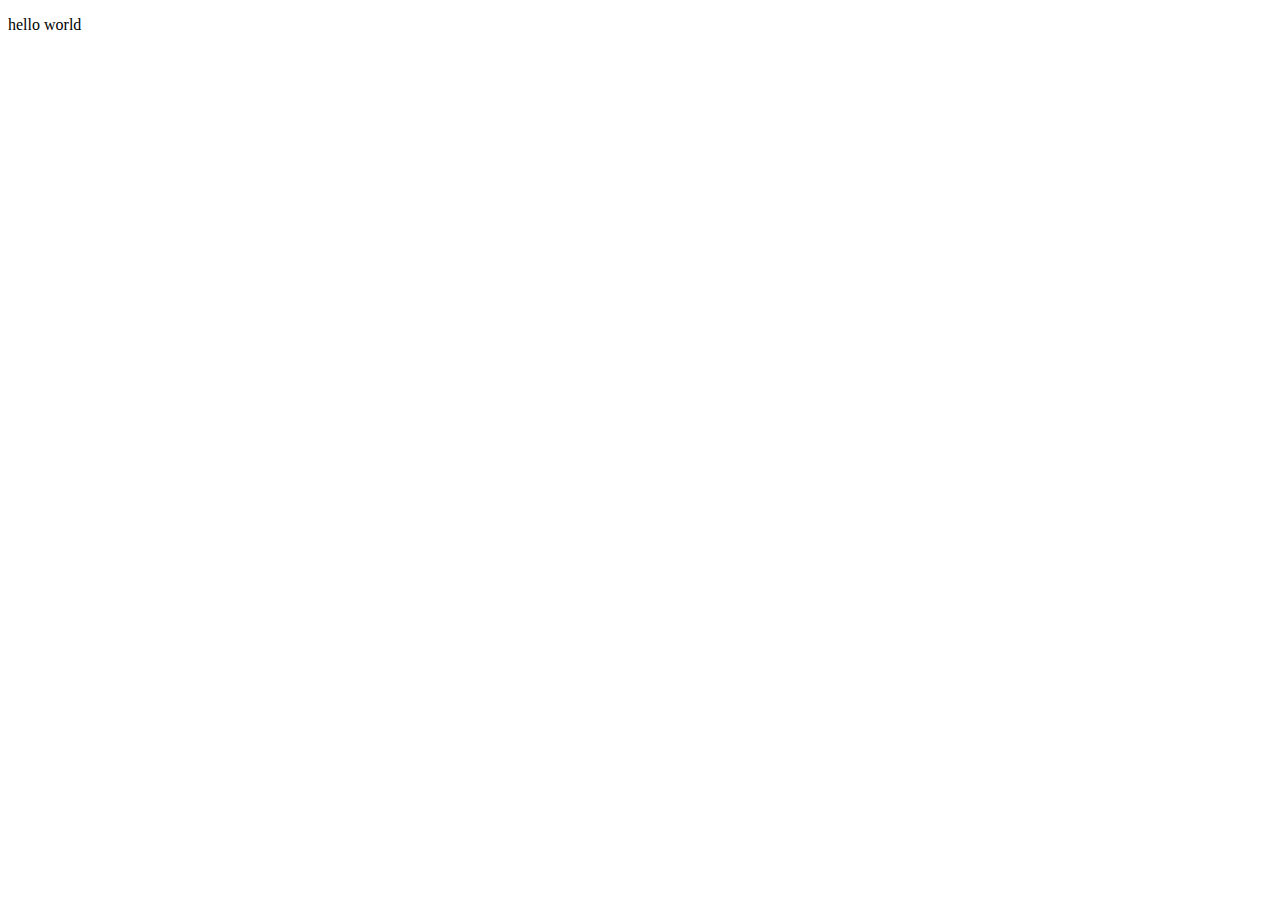
==== index.html @ 1653ec2c "add styles.css" ====
<!DOCTYPE html>
<html lang="en">

<head>
    <meta charset="UTF-8">
    <title>Document</title>
    <link rel="stylesheet" href="styles/styles.css">
</head>

<body>
        <!-- https://milangrahovac.github.io/myCV/ -->

    
<div class="header"></div>

<main>
<p>hello world</p>
</main>

<div class="footer"></div>

</body>
</html>
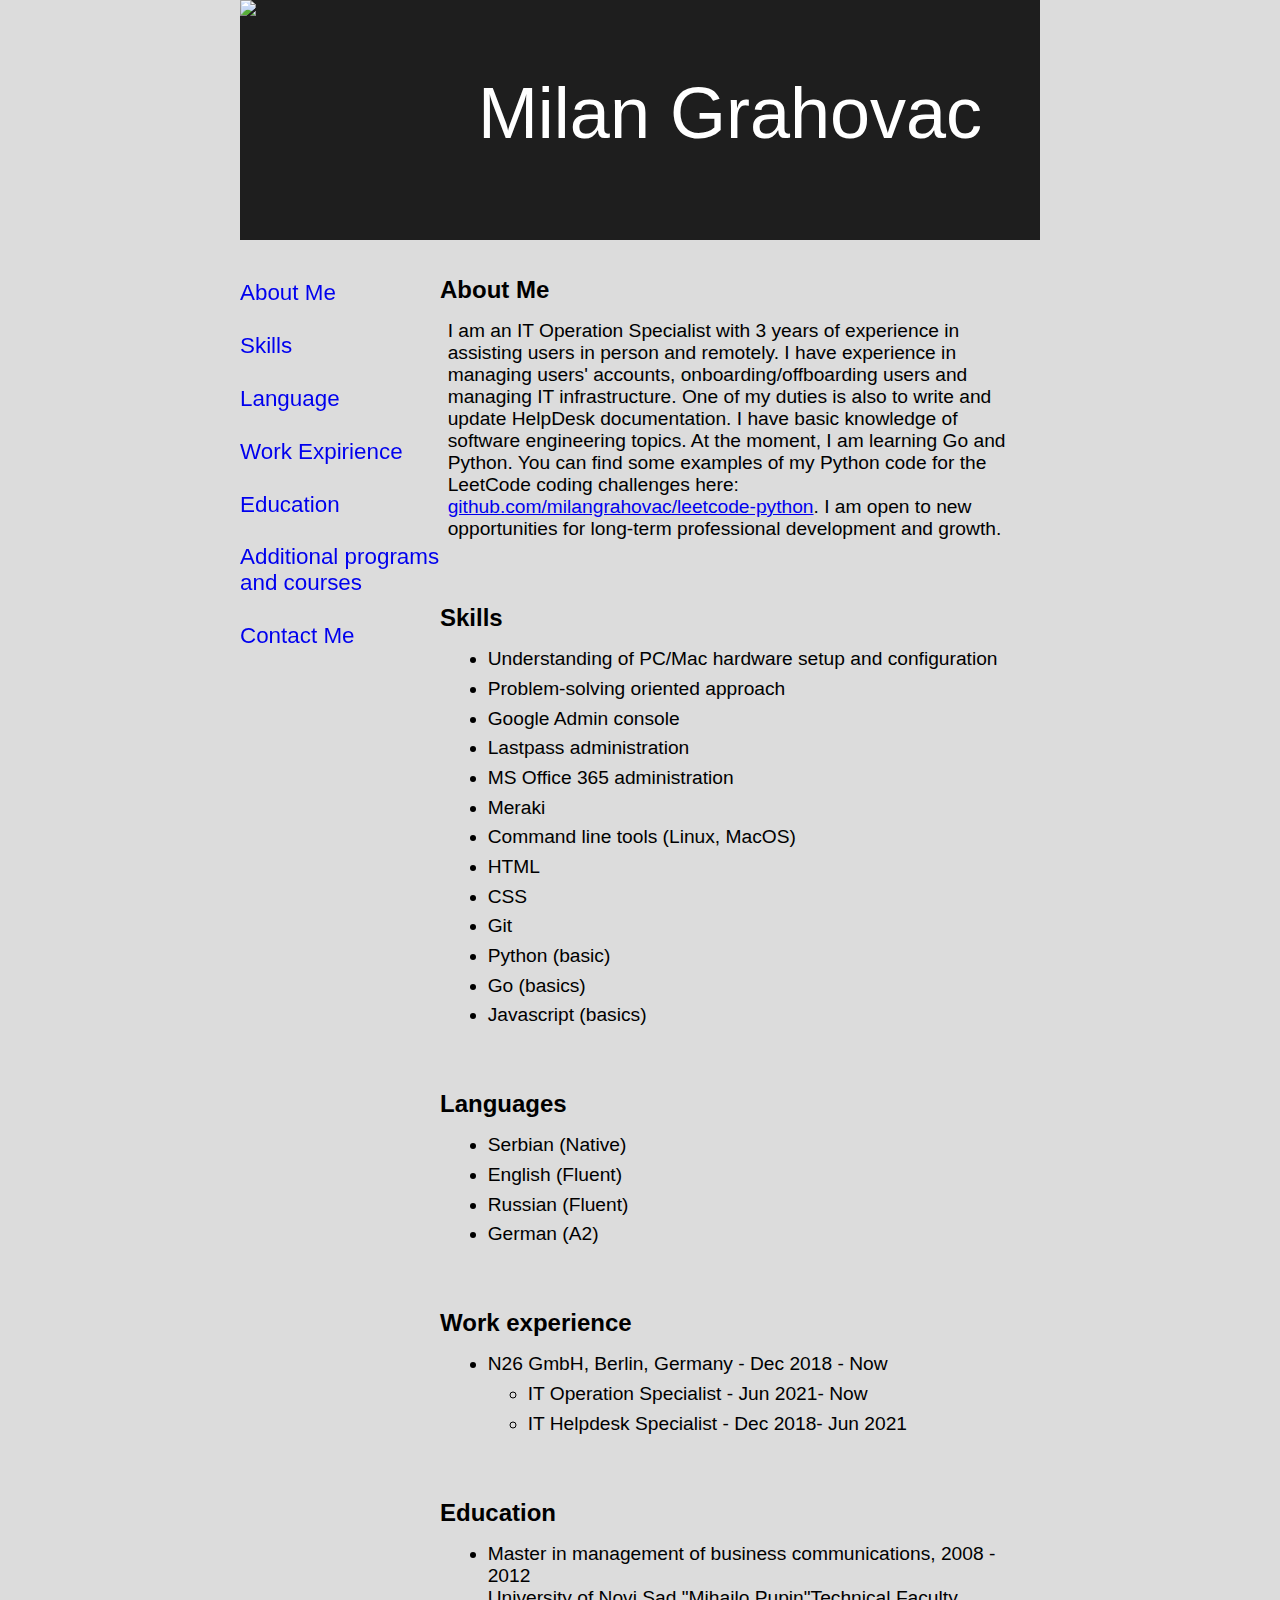
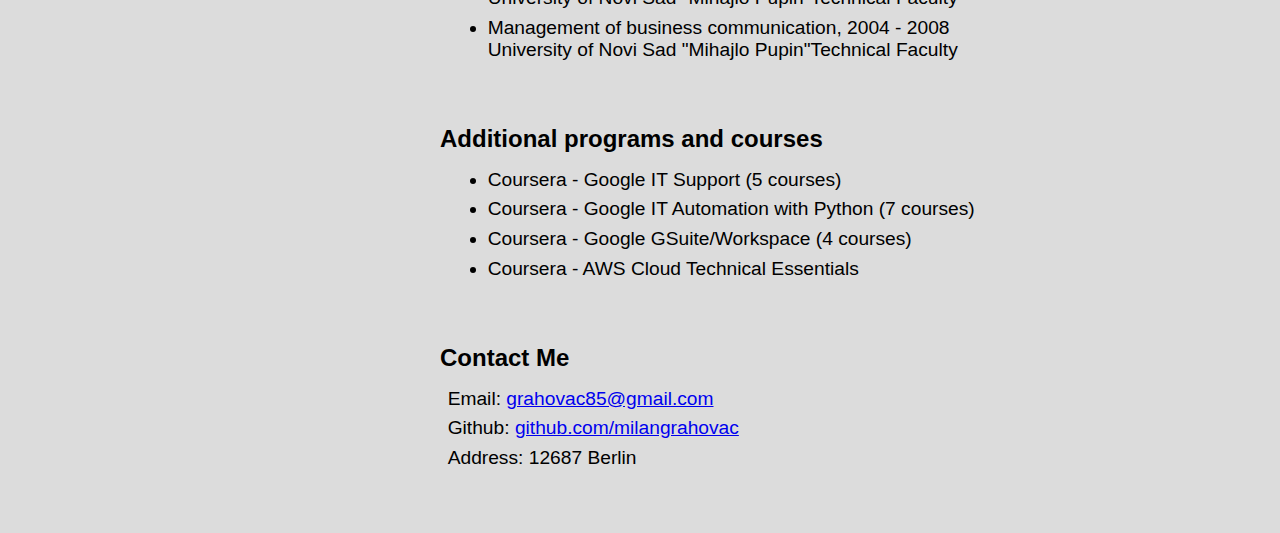
==== commit f5a4034e: "Update index.html" ====
--- a/index.html
+++ b/index.html
@@ -3,21 +3,130 @@
 
 <head>
     <meta charset="UTF-8">
-    <title>Document</title>
-    <link rel="stylesheet" href="styles/styles.css">
+    <meta http-equiv="X-UA-Compatible" content="IE=edge">
+    <meta name="viewport" content="width=device-width, initial-scale=1.0">
+    <link rel="stylesheet" href="styles/style.css">
+    <title>Milan Grahovac</title>
 </head>
 
 <body>
-        <!-- https://milangrahovac.github.io/myCV/ -->
 
-    
-<div class="header"></div>
+    <header>
+        <div class="image-box">
+            <img src="imgs/Milan.jpeg" height="250px">
+        </div>
+        <div id="name">
+            <p>Milan Grahovac</p>
+        </div>
+    </header>
 
-<main>
-<p>hello world</p>
-</main>
 
-<div class="footer"></div>
+    <div class="sidebar">
+        <ul>
+            <li><a href="#about">About Me</a></li>
+            <li><a href="#skills">Skills</a></li>
+            <li><a href="#languages">Language</a></li>
+            <li><a href="#work">Work Expirience</a></li>
+            <li><a href="#education">Education</a></li>
+            <li><a href="#courses">Additional programs and courses</a></li>
+            <li><a href="#contact">Contact Me</a></li>
+        </ul>
+    </div>
+        
+
+    <section>
+
+        <div id="about">
+            <h1>About Me</h1>
+            <p>
+                I am an IT Operation Specialist with 3 years of experience in assisting users in person and remotely. I have experience in
+                managing users' accounts, onboarding/offboarding users and managing IT infrastructure. One of my duties is also to write and update HelpDesk
+                documentation.
+                I have basic knowledge of software engineering topics. At the moment, I am learning Go and Python. You can find some
+                examples of my Python code for the LeetCode coding challenges here: <a href="https://github.com/milangrahovac/leetcode- python">github.com/milangrahovac/leetcode-python</a>.
+                I am open to new opportunities for long-term professional development and growth.
+            </p>
+        </div>
+
+        <div id="skills">
+            <h1>Skills</h1>
+            <ul>
+                <li>Understanding of PC/Mac hardware setup and configuration</li>
+                <li>Problem-solving oriented approach</li>
+                <li>Google Admin console</li>
+                <li>Lastpass administration</li>
+                <li>MS Office 365 administration</li>
+                <li>Meraki</li>
+                <li>Command line tools (Linux, MacOS)</li>
+                <li>HTML</li>
+                <li>CSS</li>
+                <li>Git</li>
+                <li>Python (basic)</li>
+                <li>Go (basics)</li>
+                <li>Javascript (basics)</li>
+            </ul>
+        </div>
+
+
+        <div id="languages">
+            <h1>Languages</h1>
+
+            <ul>
+                <li>Serbian (Native)</li>
+                <li>English (Fluent)</li>
+                <li>Russian (Fluent)</li>
+                <li>German (A2)</li>
+            </ul>
+        </div>
+
+
+        <div id="work">
+            <h1>Work experience</h1>
+            <ul>
+                <li>N26 GmbH, Berlin, Germany - Dec 2018 - Now</li>
+                    <ul>
+                        <li>IT Operation Specialist - Jun 2021- Now</li>
+                        <li>IT Helpdesk Specialist - Dec 2018- Jun 2021</li>
+                    </ul>
+            </ul>
+        </div>
+
+
+        <div id="education">
+            <h1>Education</h1>
+            <ul>
+                <li>Master in management of business communications, 2008 - 2012<br>
+                    University of Novi Sad "Mihajlo Pupin"Technical Faculty
+                </li>
+                <li>Management of business communication,  2004 - 2008<br>
+                    University of Novi Sad "Mihajlo Pupin"Technical Faculty
+                </li>
+
+        </div>
+
+
+        <div id="courses">
+            <h1>Additional programs and courses</h1>
+            <ul>
+                <li>Coursera - Google IT Support (5 courses)</li>
+                <li>Coursera - Google IT Automation with Python (7 courses)</li>
+                <li>Coursera - Google GSuite/Workspace (4 courses)</li>
+                <li>Coursera - AWS Cloud Technical Essentials</li>
+            </ul>
+        </div>
+
+
+        <div id="contact">
+            <h1>Contact Me</h1>
+            <p>Email: <a href="mailto:grahovac85@gmail.com">grahovac85@gmail.com</a></p>
+            <p>Github: <a href="github.com/milangrahovac">github.com/milangrahovac</a></p>
+            <p>Address: 12687 Berlin</p>
+        </div>
+
+    </section>
+
+
 
 </body>
+
 </html>
--- a/styles/style.css
+++ b/styles/style.css
@@ -0,0 +1,109 @@
+body, p, a, div, li {
+    font-size: 1em;
+    font-family:'Trebuchet MS', 'Lucida Sans Unicode', 'Lucida Grande', 'Lucida Sans', Arial, sans-serif;
+}
+
+body {
+    background-color: gainsboro;
+    min-width: 800px;
+    width: 60%;
+    margin: 0;
+    padding: 0;
+    margin: auto;
+}
+
+header {
+    width: 60%;
+    min-width: 800px;
+    height: 240px;
+    background-color: rgb(30, 30, 30);
+    z-index: 1;
+    overflow: hidden;
+
+}
+
+.image-box {
+    width: 200px;
+    height: 100%;
+    float: left;
+}
+
+.image-box img {
+    margin-right: 0;
+    padding-right: 0;
+}
+
+
+#name {
+    color: white;
+    font-size: 4.5em;
+    text-align: center;
+    padding-left: 20px;
+    padding-right: 20px;
+}
+
+.sidebar {
+    height: 100%;
+    width: 200px;
+    position: fixed;
+    top: 230px;
+    font-size: 1.4em;
+    margin-left: 0;
+    padding-left: 0;
+
+}
+
+.sidebar ul {
+    margin: 0; 
+    padding: 0; 
+    margin-top: 50px;
+    list-style-type: none;
+}
+
+.sidebar li {
+    color: lightcoral;
+    padding-bottom: 1.2em;
+
+}
+.sidebar li a {
+    text-decoration: none;
+}
+
+
+section {
+    float: right;
+    width: 600px;
+    margin-top: 20px;
+}
+   
+
+section div {
+    margin-bottom: 4em;
+}
+
+section h1 {
+    font-size: 1.5em;
+    font-weight: 600;
+}
+
+section p, 
+section li {
+    font-size: 1.2em;
+    font-weight: 400;
+    margin: 0.4em;
+
+}
+
+#work ul > li li {
+    font-weight: 600;
+    list-style-type: disc;
+    background-color: darkmagenta;
+}
+
+
+#work ul li ul {
+    font-weight: 600;
+    list-style-type: none;
+    background-color: darkmagenta;
+
+}
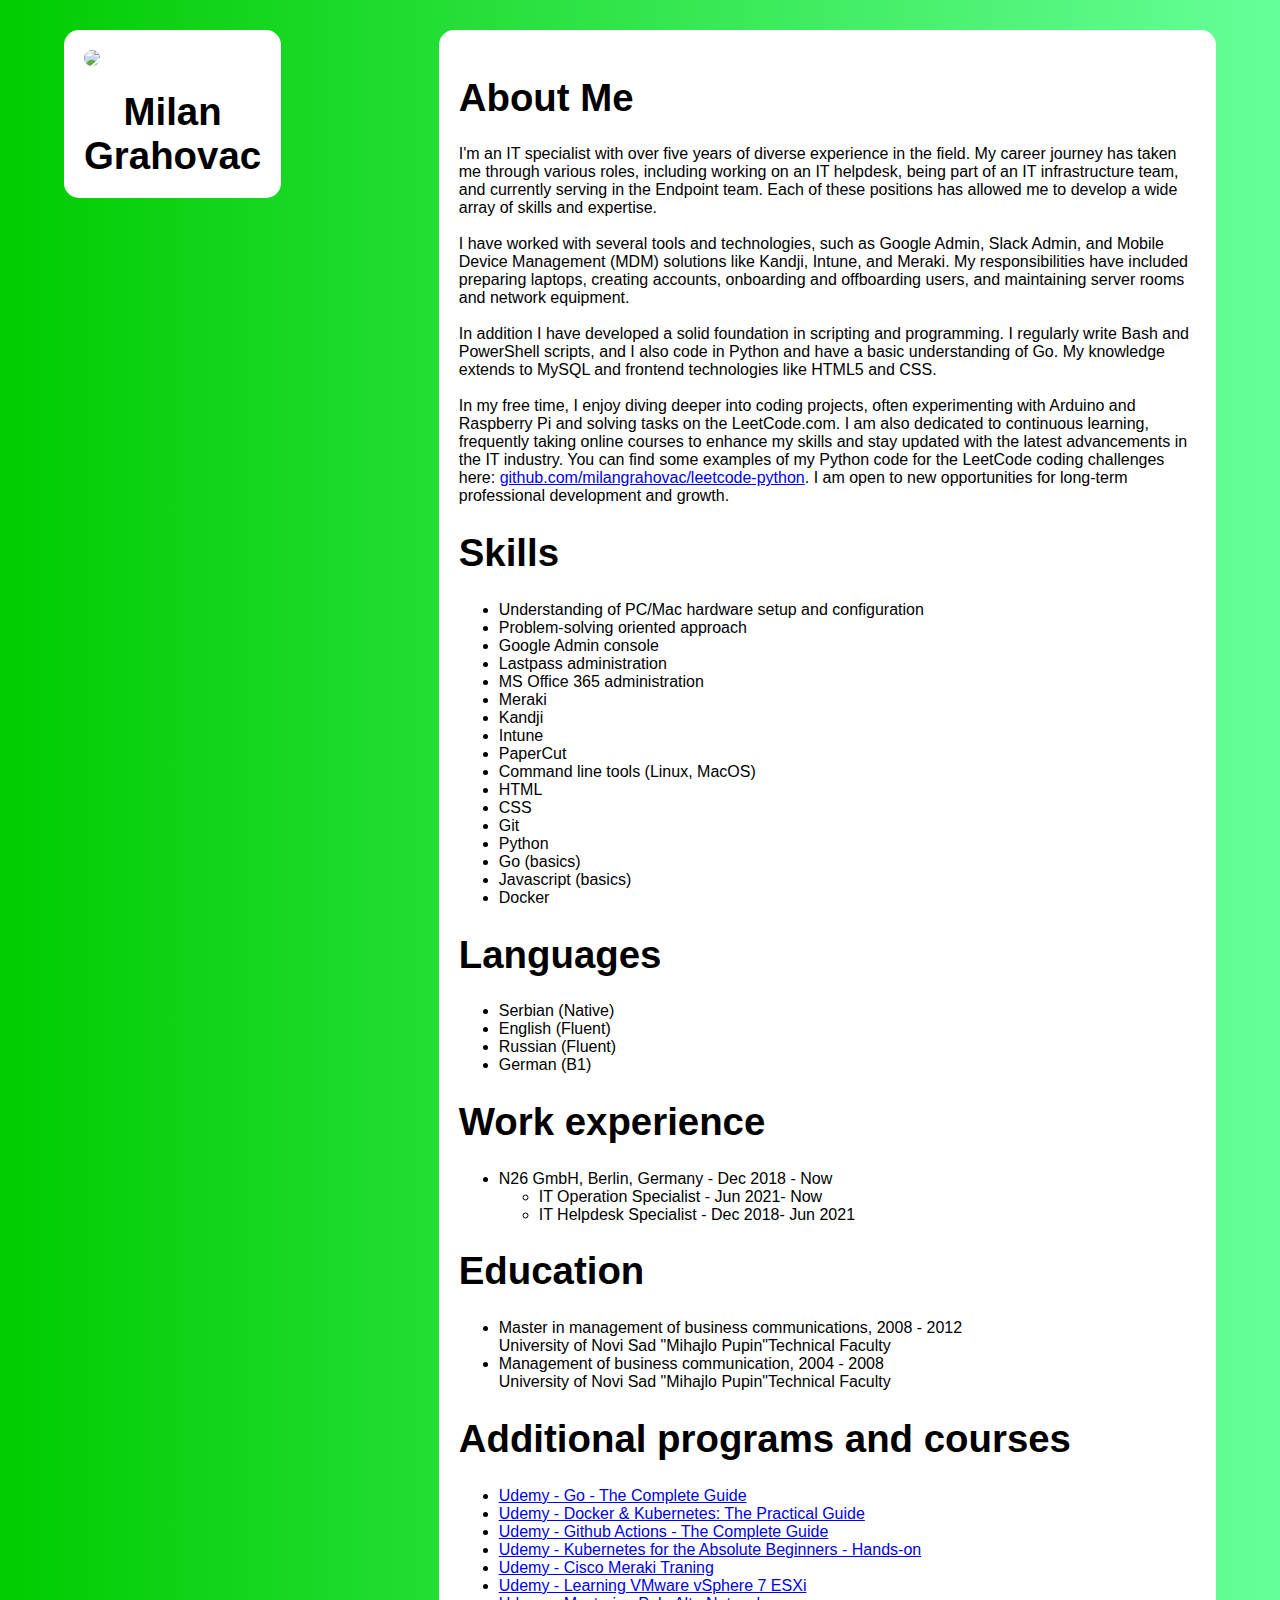
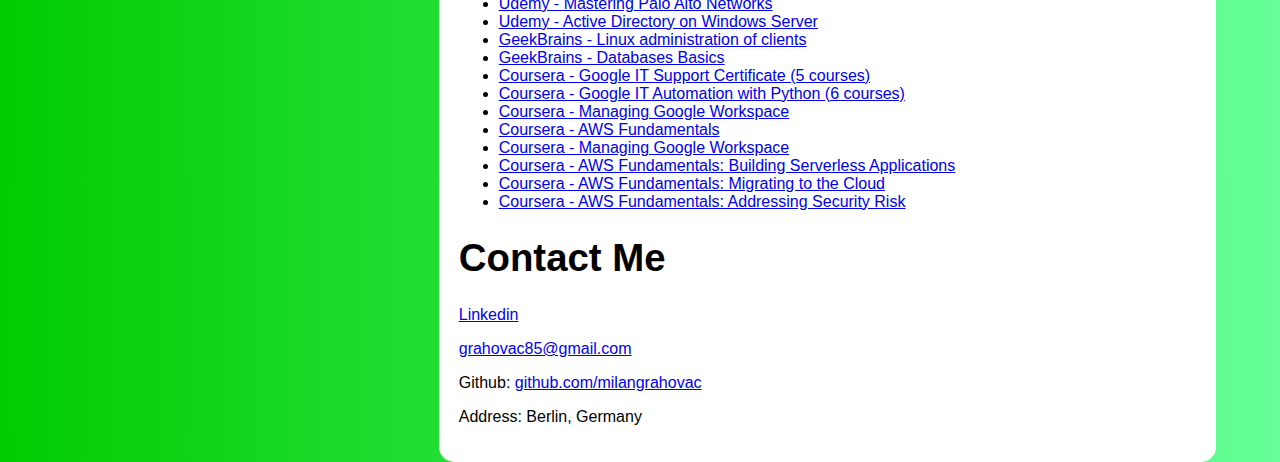
==== commit b57d7199: "updated courses" ====
--- a/index.html
+++ b/index.html
@@ -11,39 +11,39 @@
 
 <body>
 
-    <header>
+    <section>
         <div class="image-box">
-            <img src="imgs/Milan.jpeg" height="250px">
+            <img src="imgs/milan.jpeg" height="350px">
         </div>
-        <div id="name">
-            <p>Milan Grahovac</p>
-        </div>
-    </header>
-
-
-    <div class="sidebar">
-        <ul>
-            <li><a href="#about">About Me</a></li>
-            <li><a href="#skills">Skills</a></li>
-            <li><a href="#languages">Language</a></li>
-            <li><a href="#work">Work Expirience</a></li>
-            <li><a href="#education">Education</a></li>
-            <li><a href="#courses">Additional programs and courses</a></li>
-            <li><a href="#contact">Contact Me</a></li>
-        </ul>
-    </div>
+        <h1>Milan</h1> 
+        <h1>Grahovac</h1>
+    </section>
         
 
-    <section>
+    <aside>
 
         <div id="about">
             <h1>About Me</h1>
             <p>
-                I am an IT Operation Specialist with 3 years of experience in assisting users in person and remotely. I have experience in
-                managing users' accounts, onboarding/offboarding users and managing IT infrastructure. One of my duties is also to write and update HelpDesk
-                documentation.
-                I have basic knowledge of software engineering topics. At the moment, I am learning Go and Python. You can find some
-                examples of my Python code for the LeetCode coding challenges here: <a href="https://github.com/milangrahovac/leetcode- python">github.com/milangrahovac/leetcode-python</a>.
+                I'm an IT specialist with over five years of diverse experience in the field. 
+                My career journey has taken me through various roles, including working on an IT helpdesk, 
+                being part of an IT infrastructure team, and currently serving in the Endpoint team. 
+                Each of these positions has allowed me to develop a wide array of skills and expertise.
+                <br>
+                <br>
+
+                I have worked with several tools and technologies, such as Google Admin, Slack Admin, and Mobile Device Management (MDM) 
+                solutions like Kandji, Intune, and Meraki. My responsibilities have included preparing laptops, creating accounts, 
+                onboarding and offboarding users, and maintaining server rooms and network equipment.
+                <br>
+                <br>
+                In addition I have developed a solid foundation in scripting and programming. I regularly write Bash and PowerShell scripts, 
+                and I also code in Python and have a basic understanding of Go. My knowledge extends to MySQL and frontend technologies like HTML5 and CSS.
+                <br>
+                <br>
+                In my free time, I enjoy diving deeper into coding projects, often experimenting with Arduino and Raspberry Pi and solving tasks on the LeetCode.com. 
+                I am also dedicated to continuous learning, frequently taking online courses to enhance my skills and stay updated with the latest advancements in the IT industry.
+                You can find some examples of my Python code for the LeetCode coding challenges here: <a href="https://github.com/milangrahovac/leetcode-python">github.com/milangrahovac/leetcode-python</a>.
                 I am open to new opportunities for long-term professional development and growth.
             </p>
         </div>
@@ -57,13 +57,17 @@
                 <li>Lastpass administration</li>
                 <li>MS Office 365 administration</li>
                 <li>Meraki</li>
+                <li>Kandji</li>
+                <li>Intune</li>
+                <li>PaperCut</li>
                 <li>Command line tools (Linux, MacOS)</li>
                 <li>HTML</li>
                 <li>CSS</li>
                 <li>Git</li>
-                <li>Python (basic)</li>
+                <li>Python</li>
                 <li>Go (basics)</li>
                 <li>Javascript (basics)</li>
+                <li>Docker</li>
             </ul>
         </div>
 
@@ -75,7 +79,7 @@
                 <li>Serbian (Native)</li>
                 <li>English (Fluent)</li>
                 <li>Russian (Fluent)</li>
-                <li>German (A2)</li>
+                <li>German (B1)</li>
             </ul>
         </div>
 
@@ -108,23 +112,41 @@
         <div id="courses">
             <h1>Additional programs and courses</h1>
             <ul>
-                <li>Coursera - Google IT Support (5 courses)</li>
-                <li>Coursera - Google IT Automation with Python (7 courses)</li>
-                <li>Coursera - Google GSuite/Workspace (4 courses)</li>
-                <li>Coursera - AWS Cloud Technical Essentials</li>
+                <li><a href="https://www.udemy.com/certificate/UC-4fb7afb7-ba56-4636-9225-01212d150523/">Udemy - Go - The Complete Guide</a></li>
+                <li><a href="https://www.udemy.com/certificate/UC-98549c8a-24fc-42c8-9310-7eedfa1d9b72/">Udemy - Docker & Kubernetes: The Practical Guide</a></li>
+                <li><a href="https://www.udemy.com/certificate/UC-61fa8571-748e-4490-97df-03862ddf322b/">Udemy - Github Actions - The Complete Guide</a></li>
+                <li><a href="https://www.udemy.com/certificate/UC-7175ba15-7695-49c4-95fa-b971cf2d22ad/">Udemy - Kubernetes for the Absolute Beginners - Hands-on</a></li>
+                <li><a href="https://www.udemy.com/certificate/UC-8bc3afcb-41a5-4df6-b87d-b0e3c2080dad/">Udemy - Cisco Meraki Traning</a></li>
+                <li><a href="https://www.udemy.com/certificate/UC-97fe9be1-5214-476f-a676-1c8ad09e6337/">Udemy - Learning VMware vSphere 7 ESXi</a></li>
+                <li><a href="https://www.udemy.com/certificate/UC-b1d23fac-96a8-4746-b071-97db92c6e245/">Udemy - Mastering Palo Alto Networks</a></li>
+                <li><a href="https://www.udemy.com/certificate/UC-a2f35382-1ede-42cd-b8ec-deac7885c2d6/">Udemy - Active Directory on Windows Server</a></li>
+                <li><a href="https://gb.ru/certificates/1131455.en">GeekBrains - Linux administration of clients</a></li>
+                <li><a href="https://gb.ru/certificates/1535172.en">GeekBrains - Databases Basics</a></li>
+                <li><a href="https://www.credly.com/badges/7e5c6513-2036-46fe-a9e4-4a002af9868a/linked_in_profile">Coursera - Google IT Support Certificate (5 courses)</a></li>
+                <li><a href="https://www.coursera.org/account/accomplishments/professional-cert/P9P63LN3LRNT">Coursera - Google IT Automation with Python (6 courses)</a></li>
+                <li><a href="https://www.coursera.org/account/accomplishments/verify/QGESJCW2G4LB">Coursera - Managing Google Workspace</a></li>
+                <li><a href="https://www.coursera.org/account/accomplishments/specialization/UJNXDYHBTVZJ">Coursera - AWS Fundamentals</a></li>
+                <li><a href="https://www.coursera.org/account/accomplishments/verify/QGESJCW2G4LB">Coursera - Managing Google Workspace</a></li>
+                <li><a href="https://www.coursera.org/account/accomplishments/verify/G3NVMEZEFL3M">Coursera - AWS Fundamentals: Building Serverless Applications</a></li>
+                <li><a href="https://www.coursera.org/account/accomplishments/verify/PZCB2DRZCF7R">Coursera - AWS Fundamentals: Migrating to the Cloud</a></li>
+                <li><a href="https://www.coursera.org/account/accomplishments/specialization/UJNXDYHBTVZJ">Coursera - AWS Fundamentals: Addressing Security Risk</a></li>
+                
+                <!-- <li><a href=""></a></li> -->
+                <!-- <li><a href=""></a></li>
+                <li><a href=""></a></li> -->
             </ul>
         </div>
 
 
         <div id="contact">
             <h1>Contact Me</h1>
-            <p>Email: <a href="mailto:grahovac85@gmail.com">grahovac85@gmail.com</a></p>
+            <p><a href="https://www.linkedin.com/in/milan-grahovac/">Linkedin</a></p>
+            <p><a href="mailto:grahovac85@gmail.com">grahovac85@gmail.com</a></p>
             <p>Github: <a href="github.com/milangrahovac">github.com/milangrahovac</a></p>
-            <p>Address: 12687 Berlin</p>
+            <p>Address: Berlin, Germany</p>
         </div>
 
-    </section>
-
+    </aside>
 
 
 </body>
--- a/styles/style.css
+++ b/styles/style.css
@@ -3,107 +3,153 @@
     font-family:'Trebuchet MS', 'Lucida Sans Unicode', 'Lucida Grande', 'Lucida Sans', Arial, sans-serif;
 }
 
+h1 {
+    font-size: 2.4em;
+}
+
 body {
-    background-color: gainsboro;
-    min-width: 800px;
-    width: 60%;
+    /* background-color: rgb(255, 255, 255); */
+    background-color: #2c8250;
+    background: linear-gradient(to right, #00cc00 0%, #66ff99 100%);
+    min-width: 800px; 
+    width: 80%;
     margin: 0;
     padding: 0;
     margin: auto;
-}
-
-header {
-    width: 60%;
-    min-width: 800px;
-    height: 240px;
-    background-color: rgb(30, 30, 30);
-    z-index: 1;
-    overflow: hidden;
+    /* border: 1px solid rgb(230, 228, 228); */
+    /* display: flex; */
 
 }
 
-.image-box {
-    width: 200px;
-    height: 100%;
+section {
+    background-color: rgb(255, 255, 255);
+    /* width: 20%; */
+
+    /* width: 200px; */
+    /* position: fixed; */
+    /* top: 150px; */
+    margin-top: 30px;
+    /* left: 100px;  */
+    padding: 35px;
+    border-radius: 15px;
     float: left;
 }
 
-.image-box img {
+
+section h1 {
+    padding: 10px;
+    /* border: 1px solid black; */
+    text-align: center;
+    padding: 0;
+    margin: 0;
+}
+
+section .image-box {
+    /* width: 250px; */
+    /* width: 10%; */
+    /* height: 100%; */
+    /* float: left; */
+    padding-bottom: 20px;
+}
+
+section .image-box img {
     margin-right: 0;
     padding-right: 0;
+    border-radius: 15px;
+    /* padding: 35px; */
+    
 }
 
-
-#name {
-    color: white;
-    font-size: 4.5em;
-    text-align: center;
-    padding-left: 20px;
-    padding-right: 20px;
+aside {
+    background-color: rgb(255, 255, 255);
+    /* border: 5px solid black; */
+    width: 64%;
+    float: right;
+    margin-top: 30px;
+    margin-left: 20px;
+    border-radius: 15px;
+    padding: 35px;
+    /* display: inline-block; */
+    /* float: left; */
 }
 
-.sidebar {
-    height: 100%;
-    width: 200px;
-    position: fixed;
-    top: 230px;
-    font-size: 1.4em;
-    margin-left: 0;
-    padding-left: 0;
+@media only screen and (min-width: 1021px) and (max-width: 1380px) {
+    body  {
+        min-width: 500px; 
+        width: 90%;
+    }
 
+
+    section {
+        background-color: rgb(255, 255, 255);
+        /* width: 20%; */
+
+        /* width: 200px; */
+        /* position: fixed; */
+        /* top: 150px; */
+        margin-top: 30px;
+        /* left: 100px;  */
+        padding: 20px;
+        border-radius: 15px;
+        float: left;
+    }
+
+
+    section h1 {
+        padding: 10px;
+        /* border: 1px solid black; */
+        text-align: center;
+        padding: 0;
+        margin: 0;
+    }
+
+    section .image-box {
+        /* width: 250px; */
+        /* width: 10%; */
+        /* height: 100%; */
+        /* float: left; */
+        padding-bottom: 20px;
+    }
+
+    section .image-box img {
+        margin-right: 0;
+        padding-right: 0;
+        border-radius: 15px;
+        /* padding: 35px; */
+        
+    }
+
+    aside {
+        background-color: rgb(255, 255, 255);
+        /* border: 5px solid black; */
+        width: 64%;
+        float: right;
+        margin-top: 30px;
+        margin-left: 10px;
+        border-radius: 15px;
+        padding: 20px;
+        /* display: inline-block; */
+        /* float: left; */
+    }
 }
 
-.sidebar ul {
-    margin: 0; 
-    padding: 0; 
-    margin-top: 50px;
-    list-style-type: none;
-}
+@media screen and (max-width: 1020px) {
+    body {
+        width: 80%;
+    }
+    section {
+        clear: both;
+        margin-left: 50px;
+    }
+    aside {
+        background-color: rgb(255, 255, 255);
+        /* border: 5px solid black; */
+        /* width: 100%; */
+        margin-left: 50px;
+        width: 80%;
+        display: block;
+        float: left;
+        /* border: 1px solid black; */
 
-.sidebar li {
-    color: lightcoral;
-    padding-bottom: 1.2em;
-
-}
-.sidebar li a {
-    text-decoration: none;
-}
-
-
-section {
-    float: right;
-    width: 600px;
-    margin-top: 20px;
-}
-   
-
-section div {
-    margin-bottom: 4em;
-}
-
-section h1 {
-    font-size: 1.5em;
-    font-weight: 600;
-}
-
-section p, 
-section li {
-    font-size: 1.2em;
-    font-weight: 400;
-    margin: 0.4em;
-
-}
-
-#work ul > li li {
-    font-weight: 600;
-    list-style-type: disc;
-    background-color: darkmagenta;
-}
-
-
-#work ul li ul {
-    font-weight: 600;
-    list-style-type: none;
-    background-color: darkmagenta;
-
-}
+    }
+  }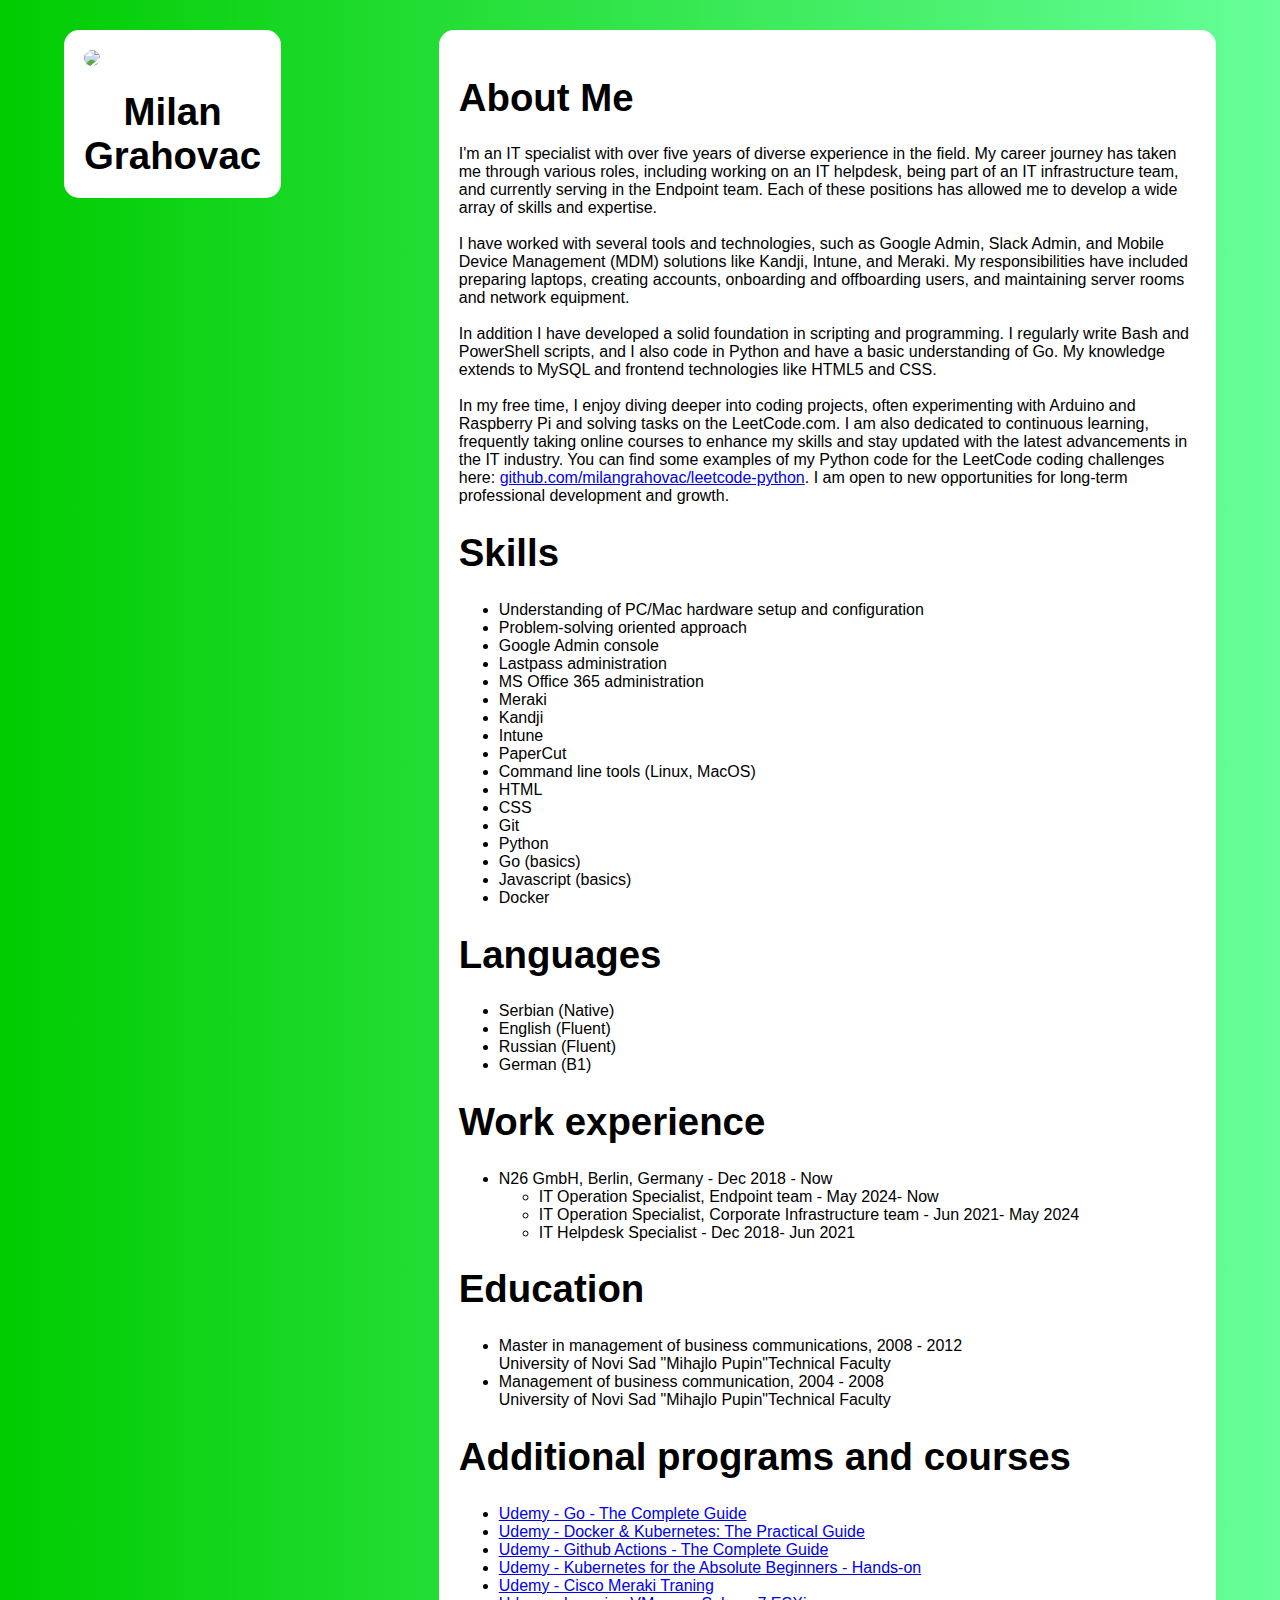
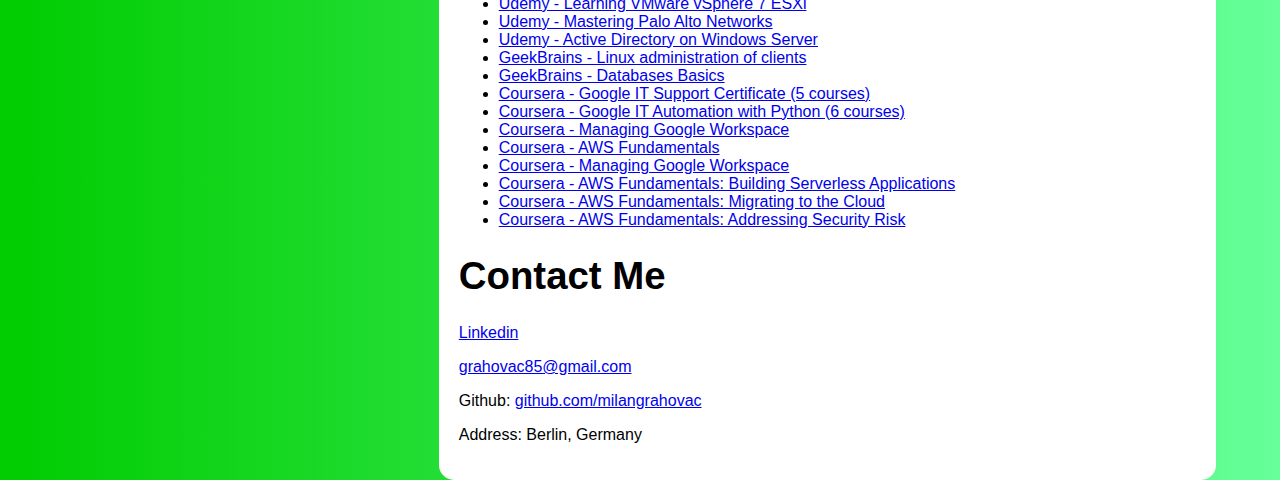
==== commit bc1c5feb: "expirience" ====
--- a/index.html
+++ b/index.html
@@ -89,7 +89,8 @@
             <ul>
                 <li>N26 GmbH, Berlin, Germany - Dec 2018 - Now</li>
                     <ul>
-                        <li>IT Operation Specialist - Jun 2021- Now</li>
+                        <li>IT Operation Specialist, Endpoint team - May 2024- Now</li>
+                        <li>IT Operation Specialist, Corporate Infrastructure team - Jun 2021- May 2024</li>
                         <li>IT Helpdesk Specialist - Dec 2018- Jun 2021</li>
                     </ul>
             </ul>
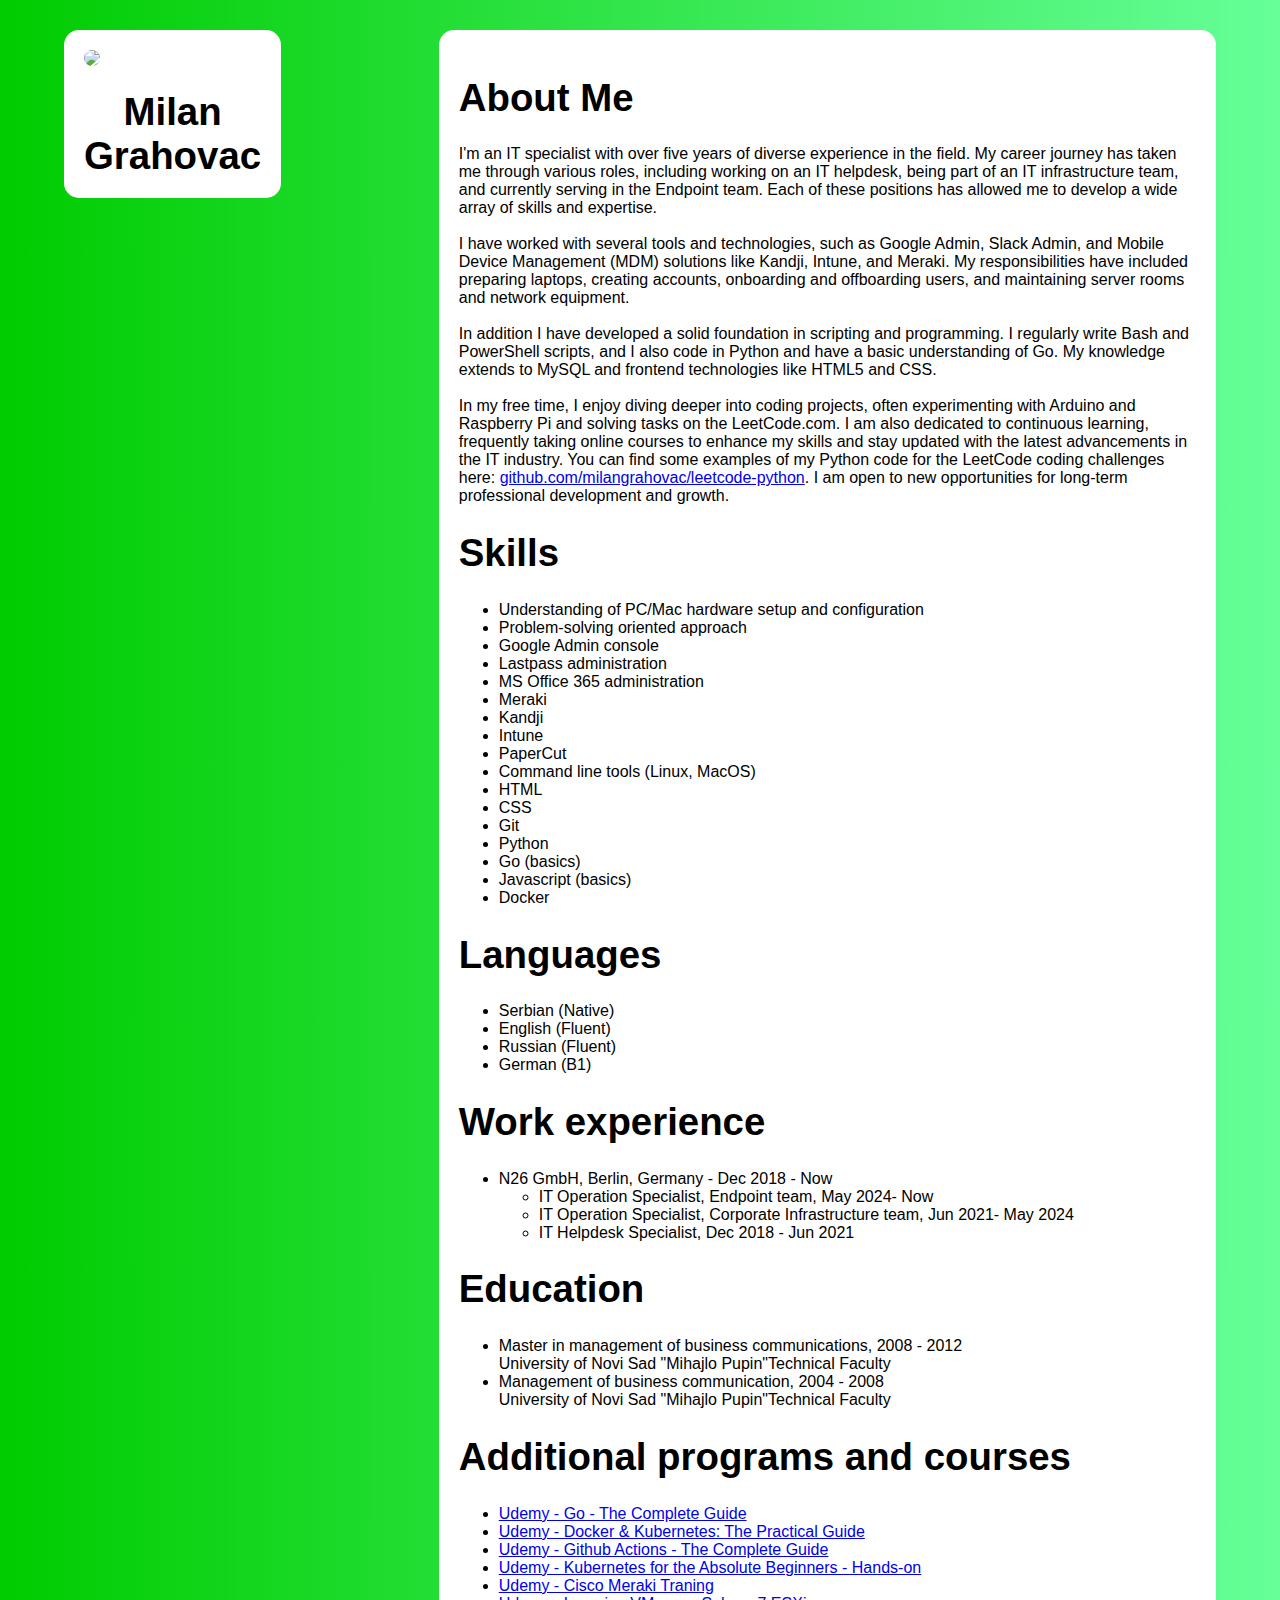
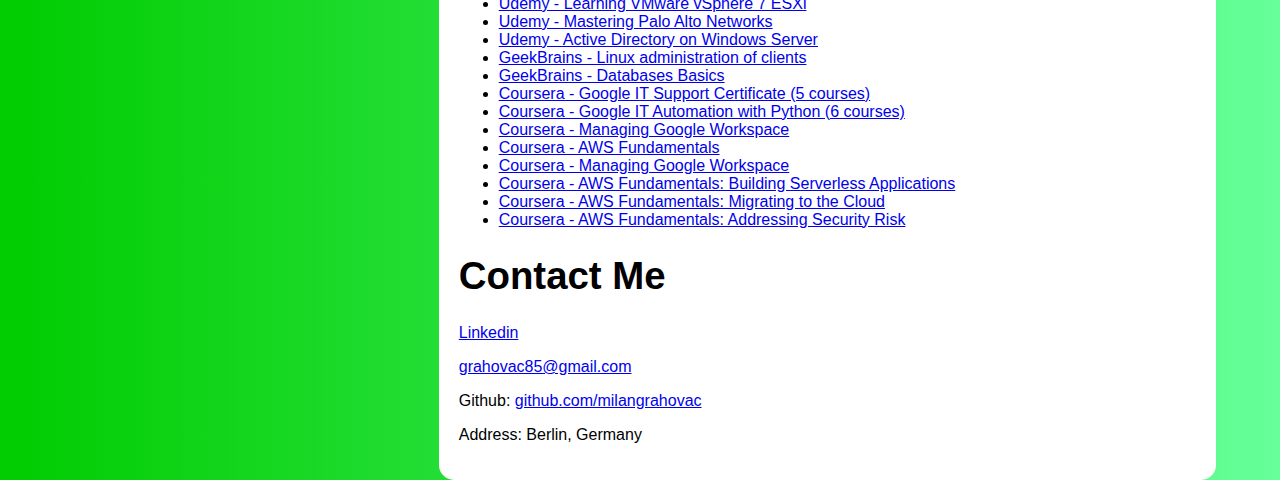
==== commit 79cd9063: "expirience" ====
--- a/index.html
+++ b/index.html
@@ -89,9 +89,9 @@
             <ul>
                 <li>N26 GmbH, Berlin, Germany - Dec 2018 - Now</li>
                     <ul>
-                        <li>IT Operation Specialist, Endpoint team - May 2024- Now</li>
-                        <li>IT Operation Specialist, Corporate Infrastructure team - Jun 2021- May 2024</li>
-                        <li>IT Helpdesk Specialist - Dec 2018- Jun 2021</li>
+                        <li>IT Operation Specialist, Endpoint team, May 2024- Now</li>
+                        <li>IT Operation Specialist, Corporate Infrastructure team, Jun 2021- May 2024</li>
+                        <li>IT Helpdesk Specialist, Dec 2018 - Jun 2021</li>
                     </ul>
             </ul>
         </div>
